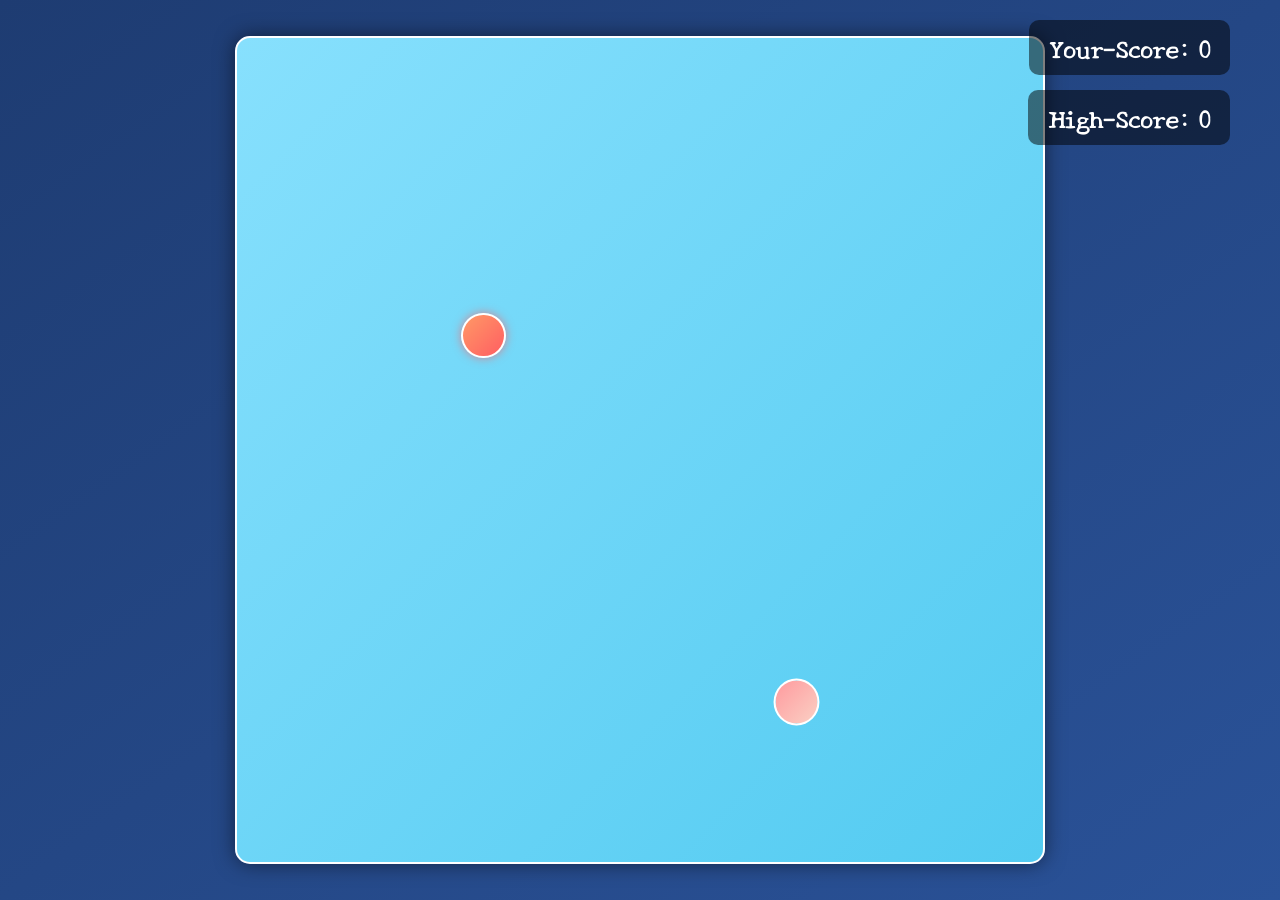
==== SnakeGame/index.html @ 5b62382c "Add files via upload" ====
<!DOCTYPE html>
<html lang="en">
<head>
    <meta charset="UTF-8">
    <meta http-equiv="X-UA-Compatible" content="IE=edge">
    <meta name="viewport" content="width=device-width, initial-scale=1.0">
    <title>SnakeMania - Ek Gaming Katha</title>
    <link rel="stylesheet" href="css/style.css">
</head>
<body>
    <div class="body">
        <div id="scoreBox">Your-Score: 0</div>
        <div id="hiscoreBox">High-Score: 0</div>
        <div id="board"></div>
    </div>
</body>
<script src="js/index.js"></script>
</html>
---- SnakeGame/css/style.css ----
@import url('https://fonts.googleapis.com/css2?family=New+Tegomin&display=swap');

* {
    padding: 0;
    margin: 0;
    box-sizing: border-box;
}

.body {
    background: linear-gradient(to bottom right, #1e3c72, #2a5298); 
    min-height: 100vh;
    display: flex;
    justify-content: center;
    align-items: center;
    font-family: 'New Tegomin', serif;
}

#scoreBox, #hiscoreBox {
    position: absolute;
    top: 20px;
    font-size: 1.5em;
    font-weight: bold;
    color: #ffffff;
    background-color: rgba(0, 0, 0, 0.5);
    padding: 10px 20px;
    border-radius: 10px;
}

#scoreBox {
    right: 50px;
}

#hiscoreBox {
    right: 50px;
    top: 90px; /* Adjusted to add a gap */
}

#board {
    background: linear-gradient(to bottom right, #87e0fd, #53cbf1);
    width: 90vmin;
    height: 92vmin;
    border: 2px solid #fff;
    display: grid;
    grid-template-rows: repeat(18, 1fr);
    grid-template-columns: repeat(18, 1fr);
    box-shadow: 0 0 20px rgba(0, 0, 0, 0.5);
    border-radius: 15px;
}

.head {
    background: linear-gradient(to bottom right, #ff9a9e, #fad0c4);
    border: 2px solid #ffffff; 
    transform: scale(1.02);
    border-radius: 50%;
    transition: transform 0.2s;
}

.head:hover {
    transform: scale(1.1);
}

.snake {
    background: linear-gradient(to bottom right, #6a82fb, #fc5c7d);
    border: 2px solid #ffffff;
    border-radius: 50%;
    transition: transform 0.2s;
}

.snake:hover {
    transform: scale(1.1);
}

.food {
    background: linear-gradient(to bottom right, #ff9966, #ff5e62);
    border: 2px solid #ffffff;
    border-radius: 50%;
    box-shadow: 0 0 10px rgba(255, 94, 98, 0.7);
}
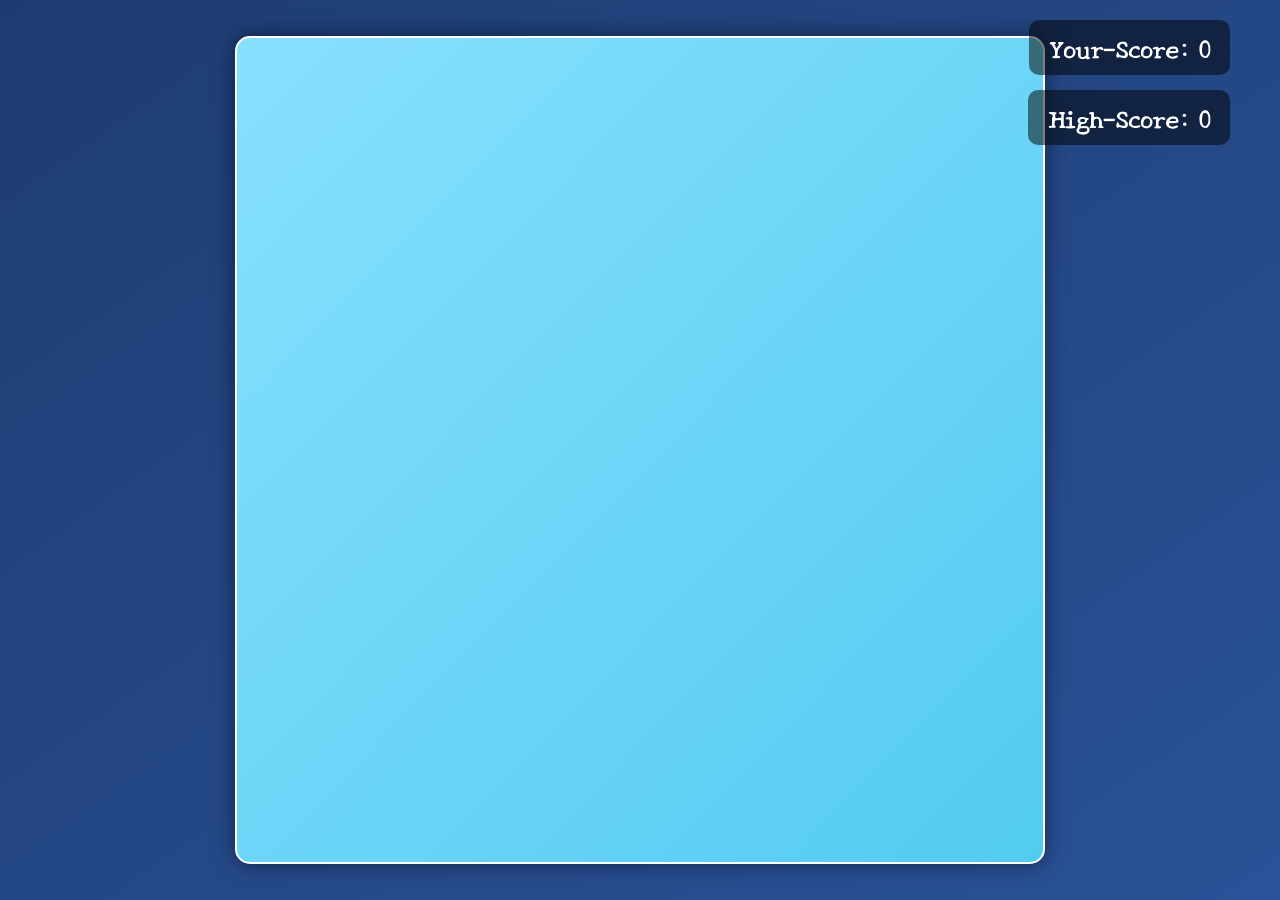
==== commit 590dedd8: "Update index.html" ====
--- a/SnakeGame/index.html
+++ b/SnakeGame/index.html
@@ -4,7 +4,7 @@
     <meta charset="UTF-8">
     <meta http-equiv="X-UA-Compatible" content="IE=edge">
     <meta name="viewport" content="width=device-width, initial-scale=1.0">
-    <title>SnakeMania - Ek Gaming Katha</title>
+    <title>SnakeMania</title>
     <link rel="stylesheet" href="css/style.css">
 </head>
 <body>
@@ -15,4 +15,4 @@
     </div>
 </body>
 <script src="js/index.js"></script>
-</html>+</html>
--- a/SnakeGame/css/style.css
+++ b/SnakeGame/css/style.css
@@ -32,7 +32,7 @@
 
 #hiscoreBox {
     right: 50px;
-    top: 90px; /* Adjusted to add a gap */
+    top: 90px; 
 }
 
 #board {
@@ -75,4 +75,4 @@
     border: 2px solid #ffffff;
     border-radius: 50%;
     box-shadow: 0 0 10px rgba(255, 94, 98, 0.7);
-}+}
